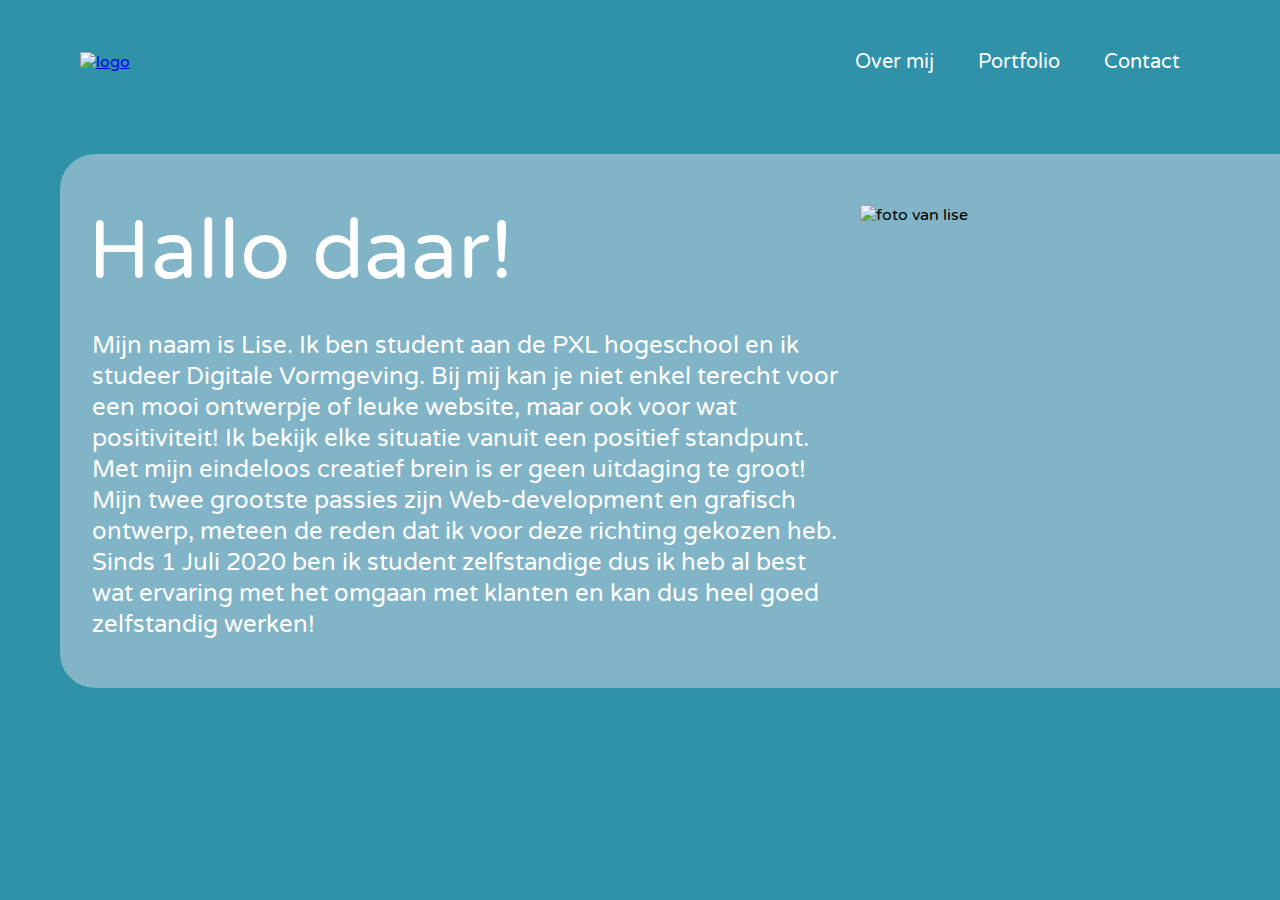
==== aboutme.html @ 1a23d6d5 "Update aboutme.html" ====
<!DOCTYPE html>
<html lang="nl">
<head>
    <meta name="viewport" content="width=device-width, initial-scale=1.0">
    <meta charset="UTF-8">
    <link rel="icon" href="assets/logolisetab.png">
    <link rel="stylesheet" href="style.css">
    <link rel="preconnect" href="https://fonts.googleapis.com">
    <link rel="preconnect" href="https://fonts.gstatic.com" crossorigin>
    <link href="https://fonts.googleapis.com/css2?family=Varela+Round&display=swap" rel="stylesheet">

    <!-- Primary Meta Tags -->
    <title>Lise Versmissen - Portfolio</title>
    <meta name="title" content="Lise Versmissen - Portfolio">
    <meta name="description" content="Graphic Designer, Illustrator & Front-end Developer">

    <!-- Open Graph / Facebook -->
    <meta property="og:type" content="website">
    <meta property="og:url" content="https://metatags.io/">
    <meta property="og:title" content="Lise Versmissen - Portfolio">
    <meta property="og:description" content="Graphic Designer, Illustrator & Front-end Developer">
    <meta property="og:image" content="/assets/metaimage.png">

    <!-- Twitter -->
    <meta property="twitter:card" content="summary_large_image">
    <meta property="twitter:url" content="https://metatags.io/">
    <meta property="twitter:title" content="Lise Versmissen - Portfolio">
    <meta property="twitter:description" content="Graphic Designer, Illustrator & Front-end Developer">
    <meta property="twitter:image" content="/assets/metaimage.png">
</head>
<body>
<header>
    <div class="container">
        <div class="navbar">
            <a href="index.html"><img src="assets/logolisebold.png" class="logomain" alt="logo"> </a>
            <nav>
                <ul id="menubar">
                    <li><a href="aboutme.html">Over mij</a></li>
                    <li><a href="portfolio.html">Portfolio</a></li>
                    <li><a href="contact.html">Contact</a></li>
                </ul>
            </nav>
        </div>
    </div>
</header>
<main class="aboutme">
    <div id="rechthoek">
        <h1 class="hallodaar">
            Hallo daar!
        </h1>
        <p class="inrtotekst">Mijn naam is Lise. Ik ben student aan de PXL hogeschool
            en ik studeer Digitale Vormgeving.
            Bij mij kan je niet enkel terecht voor een mooi ontwerpje
            of leuke website, maar ook voor wat positiviteit!
            Ik bekijk elke situatie vanuit een positief standpunt.
            Met mijn eindeloos creatief brein is er geen uitdaging te groot!
            Mijn twee grootste passies zijn Web-development en grafisch ontwerp, meteen de reden
            dat ik voor deze richting gekozen heb.
            Sinds 1 Juli 2020 ben ik student zelfstandige dus ik
            heb al best wat ervaring met het omgaan met klanten
            en kan dus heel goed zelfstandig werken!</p>
        <img class="fotolise" src="assets/fotolise.png" alt="foto van lise">
        </div>
</main>
<footer>

</footer>
</body>
</html>
---- style.css ----
/* algemene css */
* {
    margin: 0;
    padding: 0;
    font-family: 'Varela Round', sans-serif;
}

body {
    background-color: #2F92A8;
}

/* specifieke css */
main .container {
    width: 100%;
    min-height: 100vh;
    padding-left: 8%;
    padding-right: 8%;
    box-sizing: border-box;
    overflow: hidden;
}

.navbar {
    width: 100%;
    display: flex;
    align-items: center;
    font-family: 'Varela Round', sans-serif;
}

.logomain {
    width: 150px;
    cursor: pointer;
    margin-left: 80px;
    margin-top: 30px;
}


nav {
    flex: 1;
    text-align: right;
    margin-right: 80px;
    margin-top: 30px;
}

nav ul li {
    list-style: none;
    display: inline-block;
    padding: 20px;
}

nav ul li a {
    text-decoration: none;
    color: white;
    font-size: 20px;
}

nav ul li a:hover {
    color: #ebb548;
}

main {
    padding: 30px;
    margin: 30px;
}

.row {
    display: flex;
    justify-content: space-between;
    align-items: center;
    margin: 100px 0;
}

.col-1 {
    flex-basis: 40%;
    position: relative;
    margin-left: 100px;
}

.col-1 h2 {
    font-size: 50px;
    color: white;
}

.col-1 h1 {
    font-size: 50px;
    color: white;
}

#contactpage button {
    width: 140px;
    border: 0;
    padding: 12px 10px;
    margin-top: 9px;
    outline: none;
    color: white;
    background: #295b69;
    border-radius: 6px;
    transition: width 0.5s;
}

#contactpage button img {
    width: 30px;
    display: none;
}

#contactpage button:hover img {
    display: block;
}

#contactpage button:hover {
    width: 160px;
    display: flex;
    align-items: center;
    justify-content: space-between;
    /* background-color: #a8c6d2; */
    background-color: #ebb548;
    cursor: pointer;
}

.col-1:after {
    content: '';
    width: 10px;
    height: 75%;
    background: #a8c6d2;
    position: absolute;
    left: -40px;
    top: 8px;
    border-radius: 6px;
}

.col-2 {
    position: relative;
    flex-basis: 20%;
    display: flex;
    align-items: center;
}

.color-circle {
    position: absolute;
    right: 0;
    top: 0;
    background: #a8c6d2;
    border-radius: 50%;
    height: 393px;
    width: 393px;
    z-index: -1;
}

.illustratie {
    width: 393px;
    height: 394px;
    position: sticky;
}

.color-circle {
    position: sticky;
}

.illustratie {
    position: absolute;
}

.social-links i {
    height: 20px;
    margin: 30px;
    color: white;
    font-size: 25px;
    position: sticky;
}

.social-links i:hover {
    color: #ebb548;
}

.social-links {
    text-align: center;
}

#onderkant h5 {
    text-align: center;
    color: white;

}

#contactpage {
    text-decoration: none;
    cursor: pointer;
}

footer h5 {
    margin-bottom: 50px;
}

#rechthoek {
    width: 1250px;
    height: 534px;
    background: #81B4C6;
    border-radius: 35px;
    margin: 0 auto;
    position: relative;
    display: flex;
    flex-basis: 100%;
    padding-right: 20px;
}

p {

    width: 750px;
    height: 341px;
    text-align: left;
    font: normal normal normal 24px/31px Varela Round;
    letter-spacing: 0px;
    color: #FFFFFF;
    opacity: 1;
    position: absolute;
    z-index: 3;

}

.hallodaar {
    width: 432px;
    height: 100px;
    text-align: center;
    font: normal normal normal 83px/100px Varela Round;
    letter-spacing: 0px;
    color: #FFFFFF;
    opacity: 1;
    position: absolute;
    z-index: 3;
}

#rechthoek img {

    width: 428px;
    height: 434px;
    position: absolute;
    z-index: 3;
    margin-left: 50rem;
    margin-top: 3.2rem;
}

#rechthoek p {

    position: absolute;
    z-index: 3;
    margin-left: 2rem;
    margin-top: 11rem;
}

#rechthoek h1 {

    position: absolute;
    z-index: 3;
    margin-left: 1.5rem;
    margin-top: 3rem;
}

#rechthoek img {

    position: sticky;
}

.portfolio-buttons button {
    width: 210px;
    height: 50px;
    border: 0;
    padding: 12px 10px;
    display: flex;
    color: white;
    background: #81B4C6;
    outline: none;
    border-radius: 6px;
    margin-left: 30px;
    justify-content: center;
    margin-top: -60px;
    font-size: 20px;
}

.portfolio-buttons button:hover {
    background-color: #ebb548;
    cursor: pointer;
    transition: width 0.5s;
}

.portfolio-buttons {
    display: flex;
    justify-content: center;
    margin-bottom: -20px;
    text-decoration: none;
}

.portfolio-buttons a {
    text-decoration: none;
}

.wplbutton {
    align-items: center;
    display: flex;
    justify-content: center;
    text-decoration: none;
}

.wplbutton button {
    width: 210px;
    height: 50px;
    border: 0;
    padding: 12px 10px;
    display: flex;
    color: white;
    background: #81B4C6;
    outline: none;
    justify-content: center;
    border-radius: 6px;
    margin-left: 30px;
    margin-top: -60px;
    font-size: 20px;
    align-items: center;
}

.wplbutton button:hover {
    background-color: #ebb548;
    cursor: pointer;
    transition: width 0.5s;
}

#button-1 {
    background-color: #ebb548;
}

#button-4 {
    background-color: #ebb548;
}

.portfolio-wpl-buttons {
    display: flex;
    width: auto;
    justify-content: center;
    margin: 60px;
    align-items: center;
}

.portfolio-wpl-buttons button {
    width: 300px;
    height: 300px;
    border: 0;
    display: flex;
    color: white;
    background: #81B4C6;
    outline: none;
    border-radius: 20px;
    justify-content: center;
    font-size: 40px;
    margin: 60px 60px 60px 60px;
    align-items: center;
}

.portfolio-wpl-buttons button:hover {
    background-color: #ebb548;
    cursor: pointer;
    transition: width 0.5s;
}

.portfolio-wpl-buttons a {
    text-decoration: none;
}
.contact-form {
    margin: auto;
}

@media only screen and (max-width: 949px) {

    nav ul {
        width: 100%;
        position: relative;
        top: 90px;
        right: 0;
        z-index: 2;
    }

    nav ul li {
        display: block;
        margin-top: 2px;
        margin-bottom: 10px;
        padding: 10px;
    }

    nav ul li a {
        color: white;
    }

    nav {
        flex: 1;
        text-align: left;
        margin-top: 30px;
        margin-left: -150px;
    }

    .row {
        flex-direction: column-reverse;
        margin: 50px 0;
    }

    .col-2 {
        flex-basis: 100%;
        margin-bottom: 50px;
        align-items: center;
    }

    .illustratie {
        width: 340px;
        height: 341px;
        position: relative;
    }

    .color-circle {
        position: absolute;
        width: 340px;
        height: 341px;
    }

    .logomain {
        width: 150px;
        cursor: pointer;
        margin-left: 30px;
        margin-top: -100px;
    }

    .col-1 {
        flex-basis: 40%;
        position: relative;
        margin-left: 20px;
    }

    .col-1 h2 {
        font-size: 50px;
        color: white;
    }

    footer {
        margin-bottom: 30px;
    }

    #rechthoek {
        width: 100%;
        height: 1180px;
        background: #81B4C6 0% 0% no-repeat padding-box;
        border-radius: 35px;
        position: relative;
        display: flex;
        justify-content: center;
        flex-basis: 40%;
        margin-top: 40px;
        margin-left: 5px;
        margin-right: auto;
    }

    #rechthoek p {

        position: relative;
        z-index: 3;
        margin-left: 1rem;
        margin-top: 38rem;
        flex-basis: 80%;
        display: flex;
        text-align: center;
    }

    #rechthoek h1 {

        position: absolute;
        z-index: 3;
        text-align: center;
        margin-left: 1rem;
        margin-top: 31.5rem;
    }

    #rechthoek img {
        width: 428px;
        height: 434px;
        position: absolute;
        z-index: 3;
        margin-left: 1rem;
        margin-top: 2.6rem;
    }

    .illustraties h1 {
        font-size: 50px;
        color: white;
        margin-left: 30px;
        margin-top: 40px;
    }

    main {
        margin-top: 3.2rem;
        margin-right: 0;
        padding-top: 5px;
        margin-left: 0;
        padding-left: 0;
    }

    .scroll {
        width: 1900px;
        height: 400px;
        overflow-x: auto;
        white-space: nowrap;
        padding: 30px;
        overflow-y: hidden;
        display: flex;
    }

    .portfolio-buttons button {

        margin-top: 10px;
        margin-left: 10px;
        margin-right: 10px;
    }

    .portfolio-buttons button:hover {
        background-color: #ebb548;
        cursor: pointer;
        transition: width 0.5s;
    }

    .portfolio-buttons {
        display: flex;
        justify-content: center;
        flex-direction: column;
        margin-bottom: -20px;
    }

    .portfolio-wpl-buttons {
        display: flex;
        justify-content: space-between;
        flex-direction: column;
        margin-top: 50px;
        margin-left: auto;
        margin-right: auto;
        width: auto;
        align-items: center;

    }

    .portfolio-wpl-buttons button {
        border: 0;
        display: flex;
        color: white;
        background: #81B4C6;
        outline: none;
        border-radius: 20px;
        justify-content: center;
        font-size: 40px;
        margin-left: 45px;
        margin-bottom: 20px;
        align-items: center;
    }
    .scroll {
        width: auto;
        height: 306px;
        overflow-x: auto;
        white-space: nowrap;
        padding: 20px;
        overflow-y: hidden;
        display: flex;

    }
    .contact-form {
        margin-top: 50px;
        margin-left: 60px;
        margin-right: auto;
    }
}

.scroll {
    width: auto;
    height: 306px;
    overflow-x: auto;
    white-space: nowrap;
    padding: 20px;
    overflow-y: hidden;
    display: flex;

}

.scroll::-webkit-scrollbar {
    height: 10px;
    background-color: #a8c6d2;
    border-radius: 6px;
}

.scroll::-webkit-scrollbar-thumb {
    border-radius: 10px;
    -webkit-box-shadow: inset 0 0 6px rgba(0, 0, 0, .3);
    background-color: #295b69;
}


.illustraties h1 {
    font-size: 50px;
    color: white;
    margin-left: 30px;
}

.ontwerpen h1 {
    font-size: 50px;
    color: white;
    margin-left: 30px;
    margin-top: 10px;
}

.portfolio-items {
    display: flex;
    flex-direction: column;
    justify-content: center;
    margin: 30px 0;
}

.contact-form form {
    display: flex;
    align-items: center;
    flex-direction: column;
    margin: auto;
    width: 500px;

}
input {
    width: 500px;
    height: 50px;
    border: 0;
    border-radius: 20px;
    margin: 10px;
    padding: 10px;
    font-size: 20px;
    outline: none;
}
textarea {
    width: 500px;
    height: 200px;
    border: 0;
    border-radius: 20px;
    margin: 10px;
    padding: 10px;
    font-size: 20px;
    outline: none;
}
.contact-form {
    background-color: #a8c6d2;
    height: 800px;
    width: 700px;
    display: flex;
    justify-content: center;
    border-radius: 35px;
}
label {
    font-size: 20px;
    color: white;
    margin: 10px;
}

@media only screen and (max-width: 414px) {
    #rechthoek {
        width: 100%;
        height: 1180px;
        background: #81B4C6 0% 0% no-repeat padding-box;
        border-radius: 35px;
        position: relative;
        display: flex;
        justify-content: center;
        flex-basis: 40%;
        margin-top: 40px;
        margin-left: 5px;
        margin-right: 0;
    }

    #rechthoek p {

        position: relative;
        z-index: 3;
        margin-left: 1rem;
        margin-top: 33rem;
        flex-basis: 80%;
        display: flex;
        text-align: center;
        font-size: 16px;
    }

    #rechthoek h1 {

        position: absolute;
        z-index: 3;
        margin: 25.5rem auto 0 auto;
        font-size: 70px;
        text-align: center;
        margin-left: 9px;
    }

    #rechthoek img {
        width: 350px;
        height: 350px;
        position: absolute;
        z-index: 3;
        margin-left: 1rem;
        margin-top: 2.6rem;
    }
    .hallodaar {
       font-size: 13px;
        text-align: center;
        font: normal normal normal 83px/100px Varela Round;
        letter-spacing: 0px;
        color: #FFFFFF;
        opacity: 1;
        position: absolute;
        z-index: 3;
    }
    .aboutme {
    margin:3rem auto ;}

    .scroll {
        width: auto;
        height: 306px;
        overflow-x: auto;
        white-space: nowrap;
        padding: 20px;
        overflow-y: hidden;
        display: flex;

    }
    .contact-form form {
        display: flex;
        align-items: center;
        flex-direction: column;
        margin: auto;
        width: 300px;

    }
    input {
        width: 300px;
        height: 50px;
        border: 0;
        border-radius: 20px;
        margin: 10px;
        padding: 10px;
        font-size: 20px;
        outline: none;
    }
    textarea {
        width: 300px;
        height: 200px;
        border: 0;
        border-radius: 20px;
        margin: 10px;
        padding: 10px;
        font-size: 20px;
        outline: none;
    }
    .contact-form {
        background-color: #a8c6d2;
        height: 750px;
        width: 400px;
        display: flex;
        justify-content: center;
        border-radius: 35px;
        margin-left: 5px;
        margin-top: 60px;
    }
    label {
        font-size: 15px;
        color: white;
        margin: 5px;
    }
    .portfolio-wpl-buttons a {
        display: flex;
        flex-direction: column;
        justify-content: center;
        margin-top: 50px;
        margin-left: 5px;
        margin-right: auto;
        width: auto;

    }
}
.submit:hover {
    background-color: #ebb548;
    color: white;
}
.submit {
    background-color: white;
    color: #2F92A8;
}
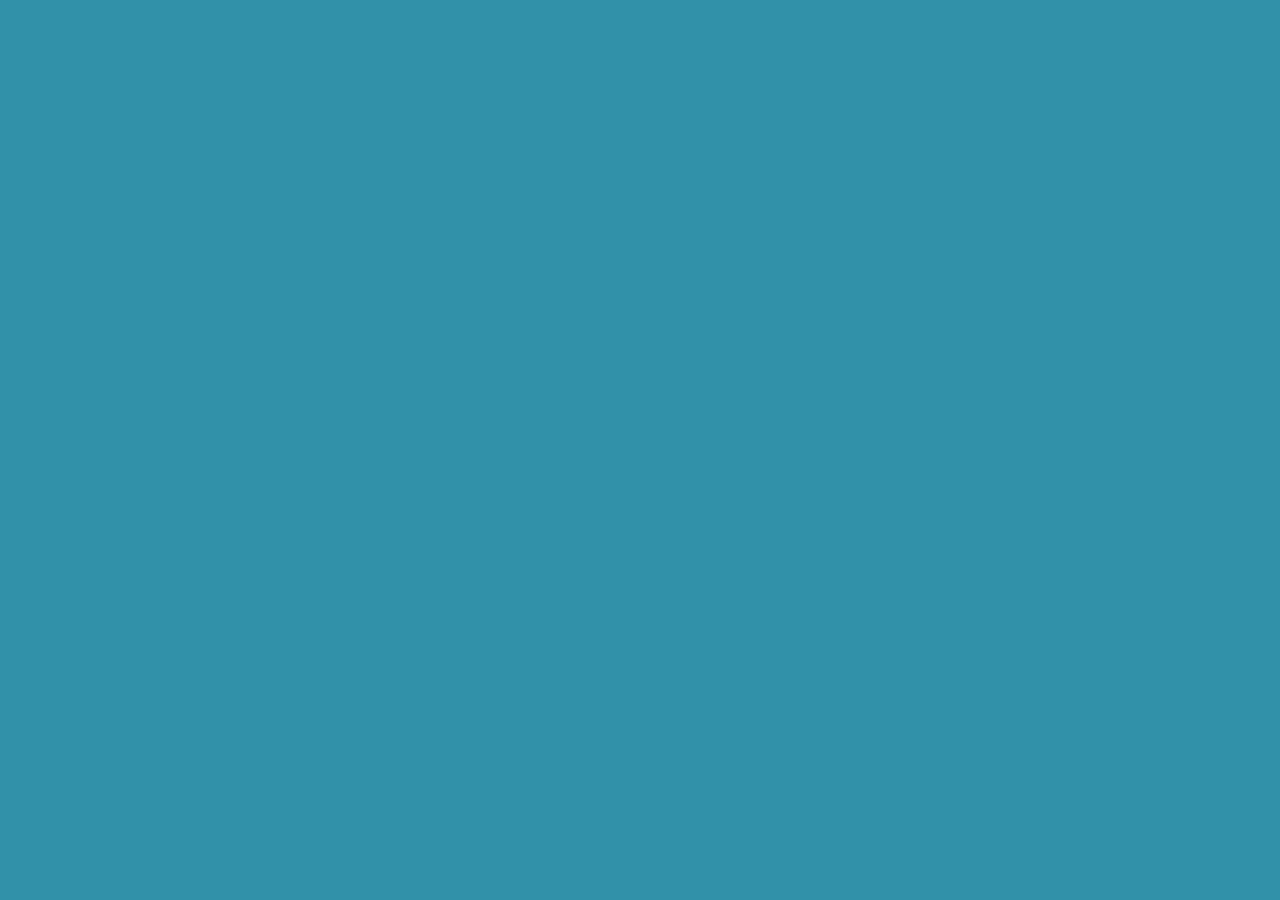
==== commit cc69ac62: "28/01" ====
--- a/aboutme.html
+++ b/aboutme.html
@@ -8,6 +8,7 @@
     <link rel="preconnect" href="https://fonts.googleapis.com">
     <link rel="preconnect" href="https://fonts.gstatic.com" crossorigin>
     <link href="https://fonts.googleapis.com/css2?family=Varela+Round&display=swap" rel="stylesheet">
+    <script defer src="/_vercel/insights/script.js"/>
 
     <!-- Primary Meta Tags -->
     <title>Lise Versmissen - Portfolio</title>
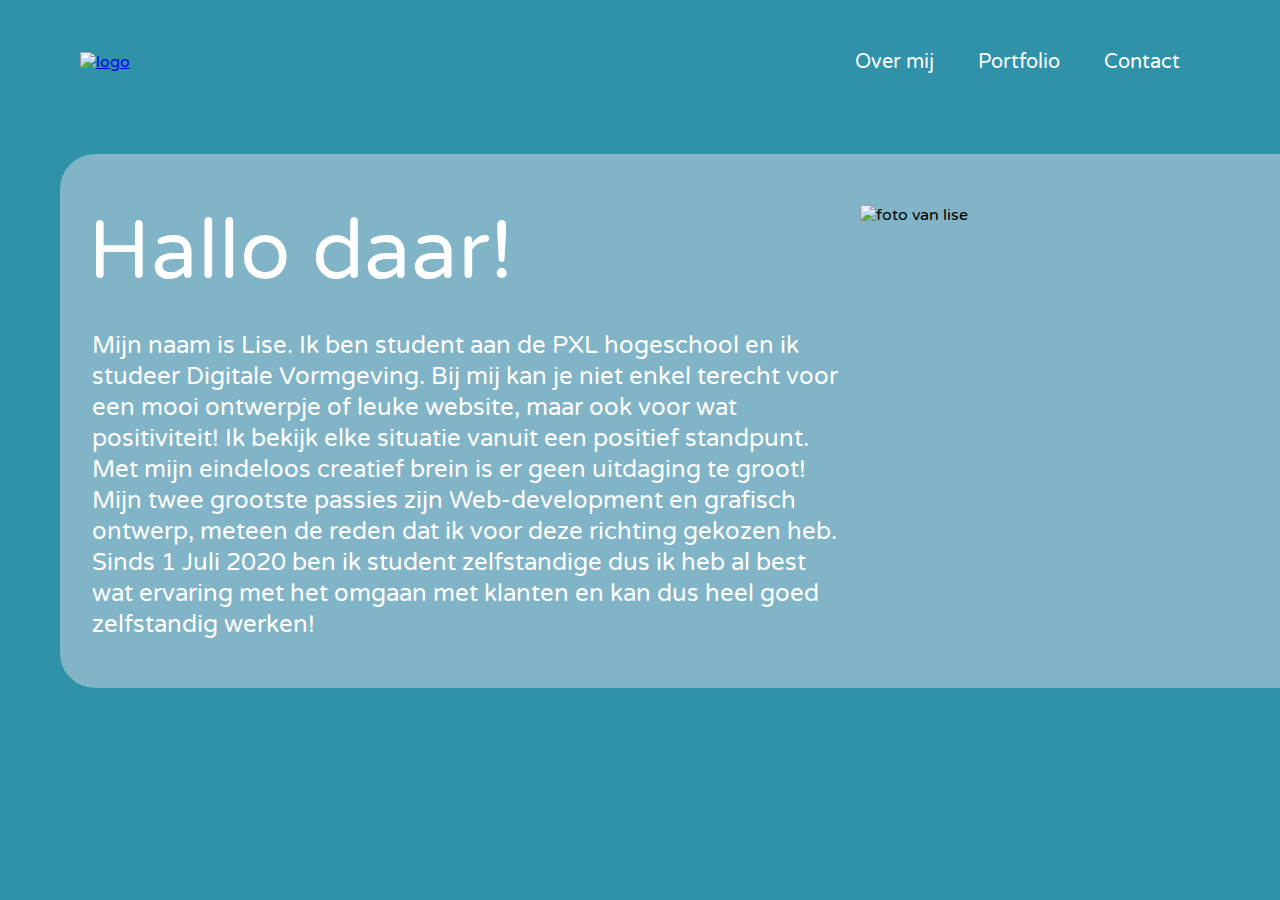
==== commit 1b83f33c: "Analytics" ====
--- a/aboutme.html
+++ b/aboutme.html
@@ -8,8 +8,6 @@
     <link rel="preconnect" href="https://fonts.googleapis.com">
     <link rel="preconnect" href="https://fonts.gstatic.com" crossorigin>
     <link href="https://fonts.googleapis.com/css2?family=Varela+Round&display=swap" rel="stylesheet">
-    <script defer src="/_vercel/insights/script.js"/>
-
     <!-- Primary Meta Tags -->
     <title>Lise Versmissen - Portfolio</title>
     <meta name="title" content="Lise Versmissen - Portfolio">
@@ -66,5 +64,7 @@
 <footer>
 
 </footer>
+
+<script defer src="/_vercel/insights/script.js"></script>
 </body>
 </html>
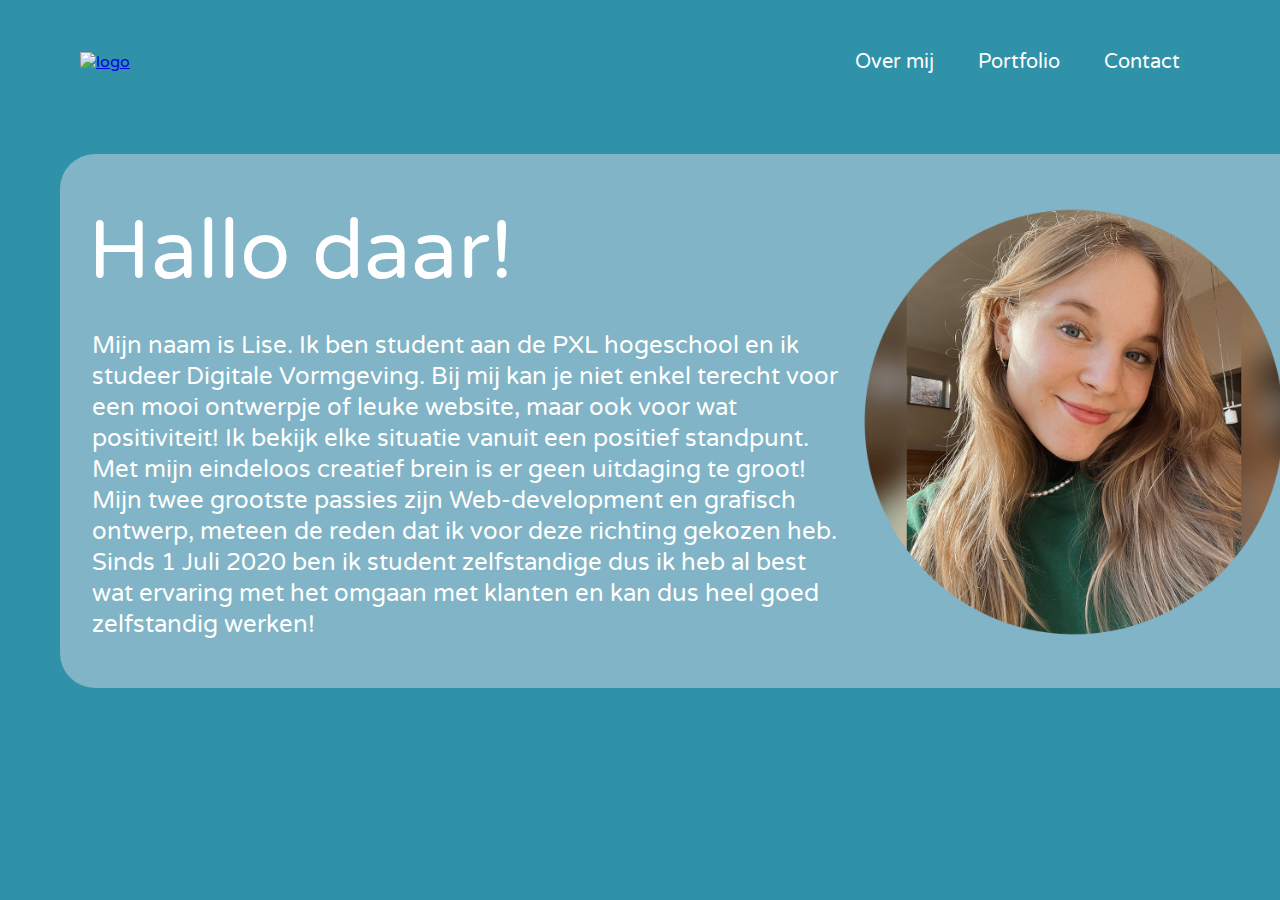
==== commit 44d53ec0: "09/02" ====
--- a/aboutme.html
+++ b/aboutme.html
@@ -58,7 +58,7 @@
             Sinds 1 Juli 2020 ben ik student zelfstandige dus ik
             heb al best wat ervaring met het omgaan met klanten
             en kan dus heel goed zelfstandig werken!</p>
-        <img class="fotolise" src="assets/fotolise.png" alt="foto van lise">
+        <img class="fotolise" src="assets/fotolise1.png" alt="foto van lise">
         </div>
 </main>
 <footer>
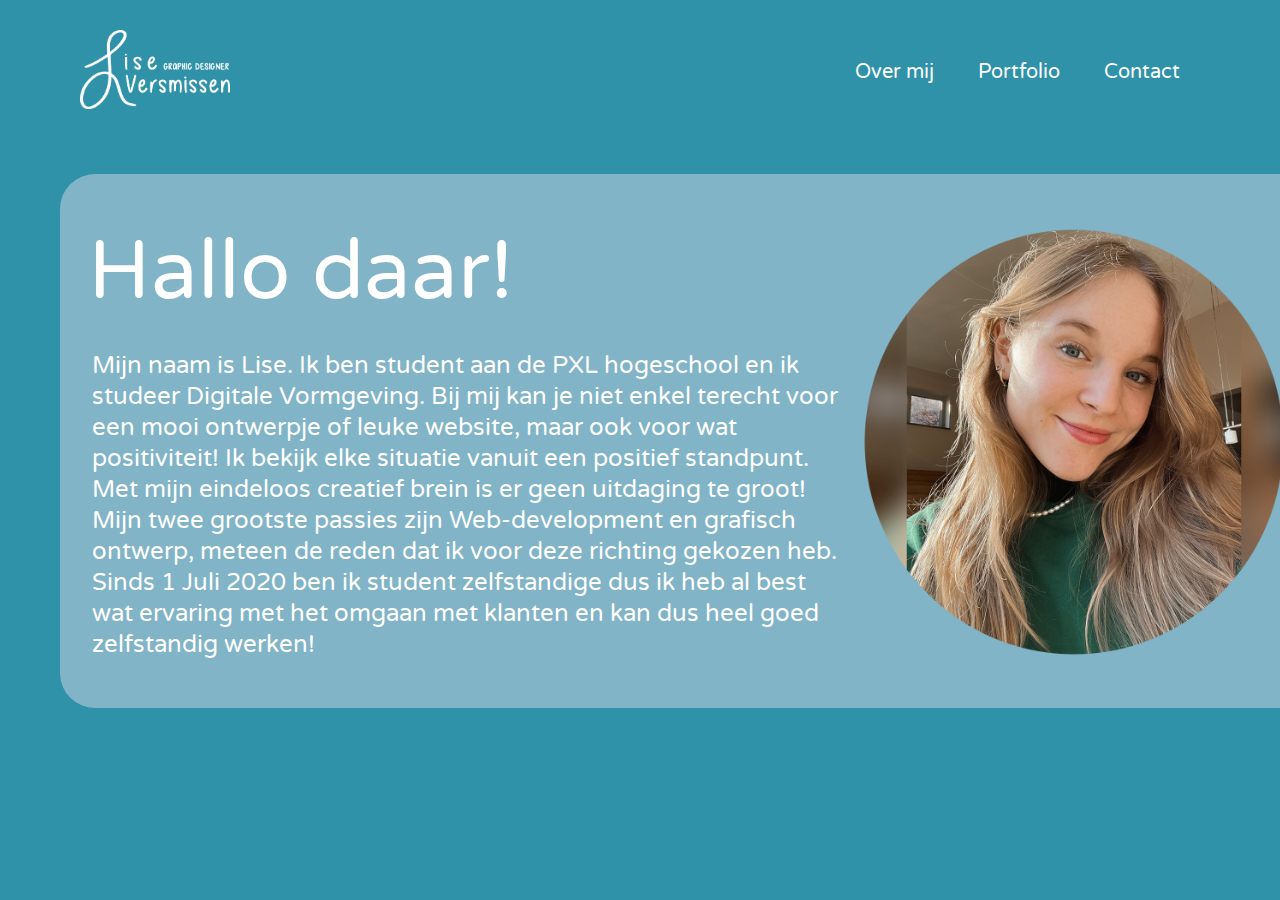
==== commit 5cf23662: "09/02" ====
--- a/aboutme.html
+++ b/aboutme.html
@@ -31,7 +31,7 @@
 <header>
     <div class="container">
         <div class="navbar">
-            <a href="index.html"><img src="assets/logolisebold.png" class="logomain" alt="logo"> </a>
+            <a href="index.html"><img src="assets/logolisejuist.png" class="logomain" alt="logo"> </a>
             <nav>
                 <ul id="menubar">
                     <li><a href="aboutme.html">Over mij</a></li>
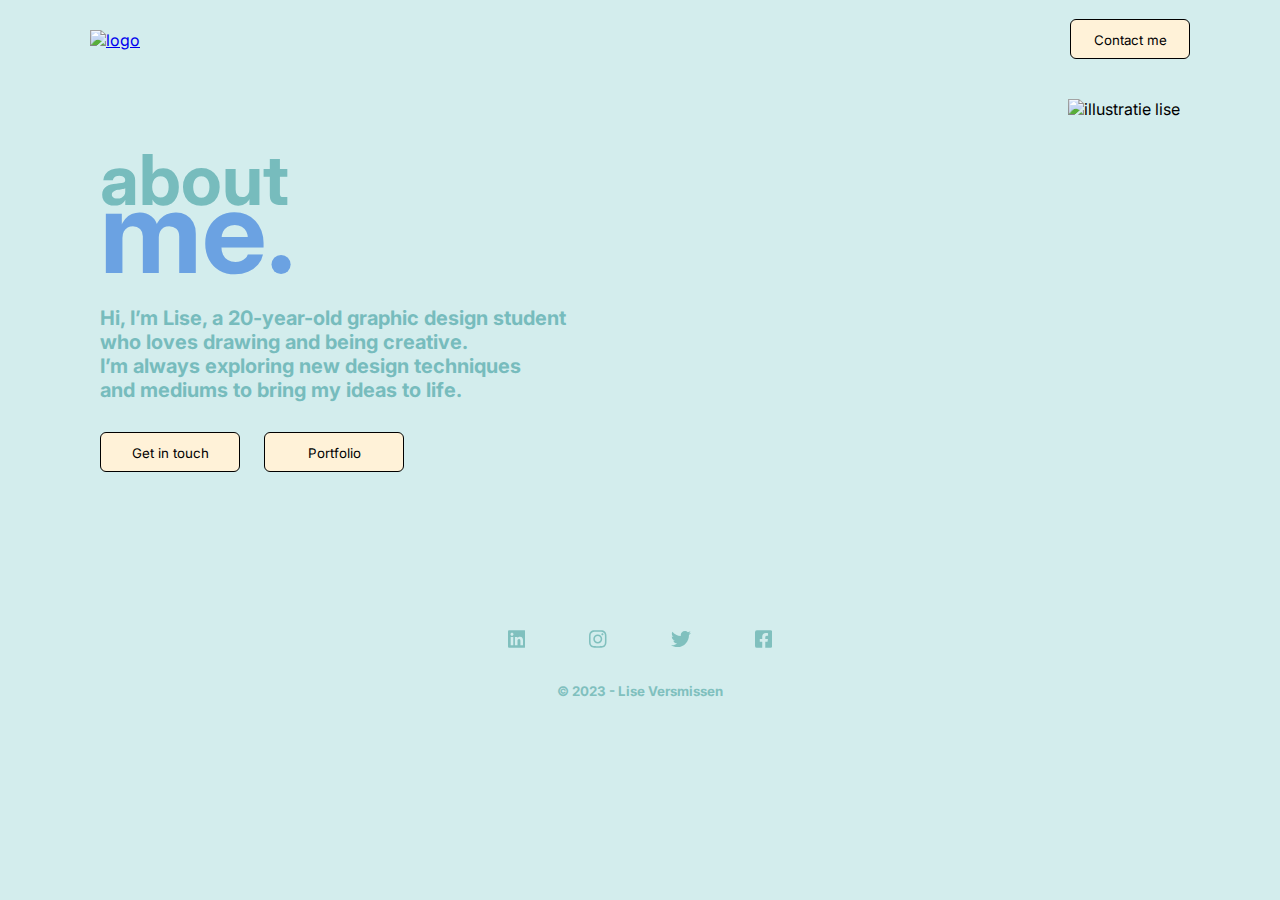
==== commit 63fca476: "13:48" ====
--- a/aboutme.html
+++ b/aboutme.html
@@ -8,6 +8,9 @@
     <link rel="preconnect" href="https://fonts.googleapis.com">
     <link rel="preconnect" href="https://fonts.gstatic.com" crossorigin>
     <link href="https://fonts.googleapis.com/css2?family=Varela+Round&display=swap" rel="stylesheet">
+    <link rel="preconnect" href="https://fonts.googleapis.com">
+    <link rel="preconnect" href="https://fonts.gstatic.com" crossorigin>
+    <link href="https://fonts.googleapis.com/css2?family=Inter&display=swap" rel="stylesheet">
     <!-- Primary Meta Tags -->
     <title>Lise Versmissen - Portfolio</title>
     <meta name="title" content="Lise Versmissen - Portfolio">
@@ -26,45 +29,75 @@
     <meta property="twitter:title" content="Lise Versmissen - Portfolio">
     <meta property="twitter:description" content="Graphic Designer, Illustrator & Front-end Developer">
     <meta property="twitter:image" content="/assets/metaimage.png">
+    <link rel="preconnect" href="https://fonts.googleapis.com">
+    <link rel="preconnect" href="https://fonts.gstatic.com" crossorigin>
+    <link href="https://fonts.googleapis.com/css2?family=Inter:wght@700&display=swap" rel="stylesheet">
 </head>
 <body>
 <header>
     <div class="container">
         <div class="navbar">
-            <a href="index.html"><img src="assets/logolisejuist.png" class="logomain" alt="logo"> </a>
+            <a href="index.html"><img src="assets/logoliseblue@2x.png" class="logomain" alt="logo"> </a>
             <nav>
-                <ul id="menubar">
-                    <li><a href="aboutme.html">Over mij</a></li>
-                    <li><a href="portfolio.html">Portfolio</a></li>
-                    <li><a href="contact.html">Contact</a></li>
-                </ul>
+                <a href="contact.html"><button id="navbarbutton">Contact me</button></a>
             </nav>
         </div>
     </div>
 </header>
-<main class="aboutme">
-    <div id="rechthoek">
-        <h1 class="hallodaar">
-            Hallo daar!
-        </h1>
-        <p class="inrtotekst">Mijn naam is Lise. Ik ben student aan de PXL hogeschool
-            en ik studeer Digitale Vormgeving.
-            Bij mij kan je niet enkel terecht voor een mooi ontwerpje
-            of leuke website, maar ook voor wat positiviteit!
-            Ik bekijk elke situatie vanuit een positief standpunt.
-            Met mijn eindeloos creatief brein is er geen uitdaging te groot!
-            Mijn twee grootste passies zijn Web-development en grafisch ontwerp, meteen de reden
-            dat ik voor deze richting gekozen heb.
-            Sinds 1 Juli 2020 ben ik student zelfstandige dus ik
-            heb al best wat ervaring met het omgaan met klanten
-            en kan dus heel goed zelfstandig werken!</p>
-        <img class="fotolise" src="assets/fotolise1.png" alt="foto van lise">
+<main class="mainabout">
+    <div class="aboutmerow">
+        <div class="col-1">
+            <h2 class="about">about</h2>
+            <h6 class="me">me.</h6>
+            <h3 class="uitleg">Hi, I’m Lise, a 20-year-old graphic design student <br>
+                who loves drawing and being creative. <br>
+                I’m always exploring new design techniques <br>
+                and mediums to bring my ideas to life.</h3>
+            <div id="buttonsabout">
+                <a href="contact.html" id="aboutmelink">
+                    <button class="aboutbutton" type="button">Get in touch</button>
+                </a>
+                <a href="portfolio.html" id="portfoliolink">
+                    <button class="portfoliobutton" type="button">Portfolio</button>
+                </a>
+            </div>
         </div>
+        <div class="col-2">
+            <img src="assets/2.png" alt="illustratie lise" class="illustratie2">
+        </div>
+    </div>
 </main>
 <footer>
-
+    <div class="social-links">
+        <a href="https://www.linkedin.com/in/lise-versmissen-698373214/" target="_blank">
+            <svg xmlns="http://www.w3.org/2000/svg" viewBox="0 0 448 512">
+                <!--! Font Awesome Pro 6.2.1 by @fontawesome - https://fontawesome.com License - https://fontawesome.com/license (Commercial License) Copyright 2022 Fonticons, Inc. -->
+                <path d="M416 32H31.9C14.3 32 0 46.5 0 64.3v383.4C0 465.5 14.3 480 31.9 480H416c17.6 0 32-14.5 32-32.3V64.3c0-17.8-14.4-32.3-32-32.3zM135.4 416H69V202.2h66.5V416zm-33.2-243c-21.3 0-38.5-17.3-38.5-38.5S80.9 96 102.2 96c21.2 0 38.5 17.3 38.5 38.5 0 21.3-17.2 38.5-38.5 38.5zm282.1 243h-66.4V312c0-24.8-.5-56.7-34.5-56.7-34.6 0-39.9 27-39.9 54.9V416h-66.4V202.2h63.7v29.2h.9c8.9-16.8 30.6-34.5 62.9-34.5 67.2 0 79.7 44.3 79.7 101.9V416z"/>
+            </svg>
+        </a>
+        <a href="https://www.instagram.com/l.v_graphics/" target="_blank">
+            <svg xmlns="http://www.w3.org/2000/svg" viewBox="0 0 448 512">
+                <!--! Font Awesome Pro 6.2.1 by @fontawesome - https://fontawesome.com License - https://fontawesome.com/license (Commercial License) Copyright 2022 Fonticons, Inc. -->
+                <path d="M224.1 141c-63.6 0-114.9 51.3-114.9 114.9s51.3 114.9 114.9 114.9S339 319.5 339 255.9 287.7 141 224.1 141zm0 189.6c-41.1 0-74.7-33.5-74.7-74.7s33.5-74.7 74.7-74.7 74.7 33.5 74.7 74.7-33.6 74.7-74.7 74.7zm146.4-194.3c0 14.9-12 26.8-26.8 26.8-14.9 0-26.8-12-26.8-26.8s12-26.8 26.8-26.8 26.8 12 26.8 26.8zm76.1 27.2c-1.7-35.9-9.9-67.7-36.2-93.9-26.2-26.2-58-34.4-93.9-36.2-37-2.1-147.9-2.1-184.9 0-35.8 1.7-67.6 9.9-93.9 36.1s-34.4 58-36.2 93.9c-2.1 37-2.1 147.9 0 184.9 1.7 35.9 9.9 67.7 36.2 93.9s58 34.4 93.9 36.2c37 2.1 147.9 2.1 184.9 0 35.9-1.7 67.7-9.9 93.9-36.2 26.2-26.2 34.4-58 36.2-93.9 2.1-37 2.1-147.8 0-184.8zM398.8 388c-7.8 19.6-22.9 34.7-42.6 42.6-29.5 11.7-99.5 9-132.1 9s-102.7 2.6-132.1-9c-19.6-7.8-34.7-22.9-42.6-42.6-11.7-29.5-9-99.5-9-132.1s-2.6-102.7 9-132.1c7.8-19.6 22.9-34.7 42.6-42.6 29.5-11.7 99.5-9 132.1-9s102.7-2.6 132.1 9c19.6 7.8 34.7 22.9 42.6 42.6 11.7 29.5 9 99.5 9 132.1s2.7 102.7-9 132.1z"/>
+            </svg>
+        </a>
+        <a href="https://twitter.com/liseeee_x" target="_blank">
+            <svg xmlns="http://www.w3.org/2000/svg" viewBox="0 0 512 512">
+                <!--! Font Awesome Pro 6.2.1 by @fontawesome - https://fontawesome.com License - https://fontawesome.com/license (Commercial License) Copyright 2022 Fonticons, Inc. -->
+                <path d="M459.37 151.716c.325 4.548.325 9.097.325 13.645 0 138.72-105.583 298.558-298.558 298.558-59.452 0-114.68-17.219-161.137-47.106 8.447.974 16.568 1.299 25.34 1.299 49.055 0 94.213-16.568 130.274-44.832-46.132-.975-84.792-31.188-98.112-72.772 6.498.974 12.995 1.624 19.818 1.624 9.421 0 18.843-1.3 27.614-3.573-48.081-9.747-84.143-51.98-84.143-102.985v-1.299c13.969 7.797 30.214 12.67 47.431 13.319-28.264-18.843-46.781-51.005-46.781-87.391 0-19.492 5.197-37.36 14.294-52.954 51.655 63.675 129.3 105.258 216.365 109.807-1.624-7.797-2.599-15.918-2.599-24.04 0-57.828 46.782-104.934 104.934-104.934 30.213 0 57.502 12.67 76.67 33.137 23.715-4.548 46.456-13.32 66.599-25.34-7.798 24.366-24.366 44.833-46.132 57.827 21.117-2.273 41.584-8.122 60.426-16.243-14.292 20.791-32.161 39.308-52.628 54.253z"/>
+            </svg>
+        </a>
+        <a href="https://www.facebook.com/GraphicsLV/" target="_blank">
+            <svg xmlns="http://www.w3.org/2000/svg" viewBox="0 0 448 512">
+                <!--! Font Awesome Pro 6.2.1 by @fontawesome - https://fontawesome.com License - https://fontawesome.com/license (Commercial License) Copyright 2022 Fonticons, Inc. -->
+                <path d="M400 32H48A48 48 0 0 0 0 80v352a48 48 0 0 0 48 48h137.25V327.69h-63V256h63v-54.64c0-62.15 37-96.48 93.67-96.48 27.14 0 55.52 4.84 55.52 4.84v61h-31.27c-30.81 0-40.42 19.12-40.42 38.73V256h68.78l-11 71.69h-57.78V480H400a48 48 0 0 0 48-48V80a48 48 0 0 0-48-48z"/>
+            </svg>
+        </a>
+    </div>
+    <div id="onderkant">
+        <h5>© 2023 - Lise Versmissen</h5>
+    </div>
 </footer>
-
 <script defer src="/_vercel/insights/script.js"></script>
 </body>
 </html>
--- a/style.css
+++ b/style.css
@@ -2,11 +2,13 @@
 * {
     margin: 0;
     padding: 0;
-    font-family: 'Varela Round', sans-serif;
+    font-family: 'Inter', sans-serif;
 }
 
 body {
-    background-color: #2F92A8;
+    background-color: #D3EDED;
+    max-width: 1800px;
+    margin: 0 auto;
 }
 
 /* specifieke css */
@@ -18,27 +20,50 @@
     box-sizing: border-box;
     overflow: hidden;
 }
+#aboutmelink {
+    text-decoration: none;
+    width: 140px;
+}
+.portfoliobutton {
+    margin-left: 20px;
+    width: 140px;
+    border: 1px solid black;
+    height: 40px;
+    padding: 12px 10px;
+    margin-top: 30px;
+    outline: none;
+    color: black;
+    text-decoration: none;
+    background: #FFF2D8;
+    border-radius: 6px;
+    transition: width 0.5s;
+    cursor: pointer;
+}
+.portfoliobutton:hover {
+    background-color: white;
+    transition: width 0.5s;
+}
 
 .navbar {
     width: 100%;
     display: flex;
     align-items: center;
-    font-family: 'Varela Round', sans-serif;
+    font-family: 'Inter', sans-serif;
 }
 
 .logomain {
-    width: 150px;
+    width: 130px;
     cursor: pointer;
-    margin-left: 80px;
-    margin-top: 30px;
+    margin-left: 90px;
+    margin-top: 20px;
 }
 
 
 nav {
     flex: 1;
     text-align: right;
-    margin-right: 80px;
-    margin-top: 30px;
+    margin-right: 90px;
+    margin-top: 10px;
 }
 
 nav ul li {
@@ -53,8 +78,38 @@
     font-size: 20px;
 }
 
-nav ul li a:hover {
-    color: #ebb548;
+
+
+.mainabout {
+    padding-top: 0;
+}
+
+.aboutbutton {
+    width: 140px;
+    border: 1px solid black;
+    height: 40px;
+    padding: 12px 10px;
+    margin-top: 30px;
+    outline: none;
+    color: black;
+    background: #FFF2D8;
+    border-radius: 6px;
+    transition: width 0.5s;
+    cursor: pointer;
+}
+
+.aboutbutton:hover {
+    width: 140px;
+    border: 1px solid black;
+    height: 40px;
+    padding: 12px 10px;
+    margin-top: 30px;
+    outline: none;
+    color: black;
+    background: white;
+    border-radius: 6px;
+    transition: width 0.5s;
+    cursor: pointer;
 }
 
 main {
@@ -67,108 +122,211 @@
     justify-content: space-between;
     align-items: center;
     margin: 100px 0;
+    height: 100%;
 }
 
 .col-1 {
     flex-basis: 40%;
     position: relative;
-    margin-left: 100px;
-}
-
-.col-1 h2 {
-    font-size: 50px;
-    color: white;
-}
-
-.col-1 h1 {
-    font-size: 50px;
-    color: white;
-}
-
-#contactpage button {
-    width: 140px;
-    border: 0;
+    margin-left: 70px;
+}
+
+#navbarbutton {
+    width: 120px;
+    border: 1px solid black;
+    height: 40px;
     padding: 12px 10px;
     margin-top: 9px;
     outline: none;
-    color: white;
-    background: #295b69;
+    color: black;
+    background: #FFF2D8;
     border-radius: 6px;
     transition: width 0.5s;
-}
-
-#contactpage button img {
-    width: 30px;
-    display: none;
-}
-
-#contactpage button:hover img {
-    display: block;
+    margin-left: 30px;
+    cursor: pointer;
+}
+
+#navbarbutton:hover {
+    border: 1px solid black;
+    height: 40px;
+    padding: 12px 10px;
+    margin-top: 9px;
+    outline: none;
+    color: black;
+    background: white;
+    border-radius: 6px;
+    transition: width 0.5s;
+    margin-left: 30px;
+    cursor: pointer;
+}
+
+.illustratie2 {
+    height: 450px;
+    margin: 0 auto;
+}
+
+.graphic {
+    font-size: 50px;
+    text-align: center;
+    color: #77BCBD;
+}
+
+.developer {
+    font-size: 50px;
+    text-align: center;
+    color: #6BA2E2;
+}
+
+.aboutmerow {
+    display: flex;
+    justify-content: space-between;
+    align-items: center;
+    margin: 0 auto;
+    height: 100%;
+}
+
+.about {
+    margin: 0 auto;
+    font-size: 70px;
+    text-align: left;
+    color: #77BCBD;
+    font-family: 'Inter', sans-serif;
+}
+
+.me {
+    font-size: 115px;
+    text-align: left;
+    margin-top: -60px;
+    color: #6BA2E2;
+}
+
+#contactpage button {
+    width: 140px;
+    border: 1px solid black;
+    height: 40px;
+    padding: 12px 10px;
+    margin-top: 9px;
+    outline: none;
+    color: black;
+    background: #FFF2D8;
+    border-radius: 6px;
+    transition: width 0.5s;
+    margin-right: 15px;
+    cursor: pointer;
 }
 
 #contactpage button:hover {
-    width: 160px;
-    display: flex;
+    width: 140px;
+    border: 1px solid black;
+    height: 40px;
+    padding: 12px 10px;
+    margin-top: 9px;
+    outline: none;
+    color: black;
+    background: white;
+    border-radius: 6px;
+    transition: width 0.5s;
+    margin-right: 15px;
+    cursor: pointer;
+}
+
+#portfolio button {
+    width: 140px;
+    border: 1px solid black;
+    height: 40px;
+    padding: 12px 10px;
+    margin-top: 9px;
+    outline: none;
+    color: black;
+    background: #FFF2D8;
+    border-radius: 6px;
+    transition: width 0.5s;
+    margin-left: 15px;
+    cursor: pointer;
+}
+
+#portfolio button:hover {
+    width: 140px;
+    border: 1px solid black;
+    height: 40px;
+    padding: 12px 10px;
+    margin-top: 9px;
+    outline: none;
+    color: black;
+    background: white;
+    border-radius: 6px;
+    transition: width 0.5s;
+    margin-left: 15px;
+    cursor: pointer;
+}
+
+#buttons {
+    display: flex;
+    justify-content: center;
     align-items: center;
+    margin-top: 20px;
+}
+
+#contactpage button:hover {
+
+}
+
+.uitleg {
+    font-size: 20px;
+    text-align: left;
+    color: #77BCBD;
+    font-family: 'Inter', sans-serif;
+    margin-top: 5px;
+}
+
+
+footer {
+    padding: 20px;
+}
+
+
+.col-2 {
+    margin-top: 40px;
+    position: relative;
+    margin-right: 70px;
+    display: flex;
+    justify-content: right;
+    align-items: center;
+}
+
+.contactmain {
+    display: flex;
     justify-content: space-between;
-    /* background-color: #a8c6d2; */
-    background-color: #ebb548;
-    cursor: pointer;
-}
-
-.col-1:after {
-    content: '';
-    width: 10px;
-    height: 75%;
-    background: #a8c6d2;
-    position: absolute;
-    left: -40px;
-    top: 8px;
-    border-radius: 6px;
-}
-
-.col-2 {
-    position: relative;
-    flex-basis: 20%;
-    display: flex;
-    align-items: center;
-}
-
-.color-circle {
-    position: absolute;
-    right: 0;
-    top: 0;
-    background: #a8c6d2;
-    border-radius: 50%;
-    height: 393px;
-    width: 393px;
-    z-index: -1;
 }
 
 .illustratie {
-    width: 393px;
-    height: 394px;
+    height: 450px;
     position: sticky;
-}
-
-.color-circle {
-    position: sticky;
+    margin: 0 auto;
 }
 
 .illustratie {
     position: absolute;
 }
 
-.social-links i {
+.social-links svg {
     height: 20px;
     margin: 30px;
     color: white;
     font-size: 25px;
     position: sticky;
-}
-
-.social-links i:hover {
-    color: #ebb548;
+    fill: #80C0BE;
+}
+
+.social-links a {
+    text-decoration: none;
+    color: #80C0BE;
+}
+
+.social-links svg:hover {
+    color: #6BA2E2;
+    fill: #6BA2E2;
+    transition-duration: 0.3s;
 }
 
 .social-links {
@@ -177,7 +335,7 @@
 
 #onderkant h5 {
     text-align: center;
-    color: white;
+    color: #80C0BE;
 
 }
 
@@ -186,13 +344,25 @@
     cursor: pointer;
 }
 
-footer h5 {
-    margin-bottom: 50px;
+.social-links-contact {
+    display: flex;
+    justify-content: center;
+}
+
+.social-links-contact svg:hover {
+    color: #ebb548;
+    fill: #ebb548;
+    transition-duration: 0.3s;
+}
+
+.social-links-contact a {
+    text-decoration: none;
+    margin: 30px;
 }
 
 #rechthoek {
     width: 1250px;
-    height: 534px;
+    height: 520px;
     background: #81B4C6;
     border-radius: 35px;
     margin: 0 auto;
@@ -207,8 +377,8 @@
     width: 750px;
     height: 341px;
     text-align: left;
-    font: normal normal normal 24px/31px Varela Round;
-    letter-spacing: 0px;
+    font: normal normal normal 24px/31px Inter;
+    letter-spacing: 0;
     color: #FFFFFF;
     opacity: 1;
     position: absolute;
@@ -220,8 +390,8 @@
     width: 432px;
     height: 100px;
     text-align: center;
-    font: normal normal normal 83px/100px Varela Round;
-    letter-spacing: 0px;
+    font: normal normal normal 83px/100px Inter;
+    letter-spacing: 0;
     color: #FFFFFF;
     opacity: 1;
     position: absolute;
@@ -243,7 +413,7 @@
     position: absolute;
     z-index: 3;
     margin-left: 2rem;
-    margin-top: 11rem;
+    margin-top: 9.5rem;
 }
 
 #rechthoek h1 {
@@ -251,76 +421,15 @@
     position: absolute;
     z-index: 3;
     margin-left: 1.5rem;
-    margin-top: 3rem;
+    margin-top: 2rem;
 }
 
 #rechthoek img {
 
     position: sticky;
-}
-
-.portfolio-buttons button {
-    width: 210px;
-    height: 50px;
-    border: 0;
-    padding: 12px 10px;
-    display: flex;
-    color: white;
-    background: #81B4C6;
-    outline: none;
-    border-radius: 6px;
-    margin-left: 30px;
-    justify-content: center;
-    margin-top: -60px;
-    font-size: 20px;
-}
-
-.portfolio-buttons button:hover {
-    background-color: #ebb548;
-    cursor: pointer;
-    transition: width 0.5s;
-}
-
-.portfolio-buttons {
-    display: flex;
-    justify-content: center;
-    margin-bottom: -20px;
-    text-decoration: none;
-}
-
-.portfolio-buttons a {
-    text-decoration: none;
-}
-
-.wplbutton {
-    align-items: center;
-    display: flex;
-    justify-content: center;
-    text-decoration: none;
-}
-
-.wplbutton button {
-    width: 210px;
-    height: 50px;
-    border: 0;
-    padding: 12px 10px;
-    display: flex;
-    color: white;
-    background: #81B4C6;
-    outline: none;
-    justify-content: center;
-    border-radius: 6px;
-    margin-left: 30px;
-    margin-top: -60px;
-    font-size: 20px;
-    align-items: center;
-}
-
-.wplbutton button:hover {
-    background-color: #ebb548;
-    cursor: pointer;
-    transition: width 0.5s;
-}
+    margin-top: 40px;
+}
+
 
 #button-1 {
     background-color: #ebb548;
@@ -330,41 +439,312 @@
     background-color: #ebb548;
 }
 
-.portfolio-wpl-buttons {
-    display: flex;
+.scroll {
     width: auto;
+    height: 306px;
+    overflow-x: auto;
+    white-space: nowrap;
+    padding: 20px;
+    overflow-y: hidden;
+    display: flex;
+
+}
+
+.scroll::-webkit-scrollbar {
+    height: 10px;
+    background-color: #a8c6d2;
+    border-radius: 6px;
+}
+
+.scroll::-webkit-scrollbar-thumb {
+    border-radius: 10px;
+    -webkit-box-shadow: inset 0 0 6px rgba(0, 0, 0, .3);
+    background-color: #295b69;
+}
+
+main {
+    margin: 0;
+}
+
+.illustraties h1 {
+    font-size: 50px;
+    color: white;
+    margin-left: 30px;
+    font-family: 'Varela Round', sans-serif;
+}
+
+.ontwerpen h1 {
+    font-size: 50px;
+    color: white;
+    margin-left: 30px;
+    margin-top: 10px;
+    font-family: 'Varela Round', sans-serif;
+}
+
+.portfolio-items {
+    display: flex;
+    flex-direction: column;
     justify-content: center;
-    margin: 60px;
-    align-items: center;
-}
-
-.portfolio-wpl-buttons button {
-    width: 300px;
-    height: 300px;
+}
+
+.contact-form form {
+    display: flex;
+    flex-direction: column;
+    width: 500px;
+
+}
+
+input {
+    width: 500px;
+    height: 20px;
     border: 0;
-    display: flex;
+    border-radius: 13px;
+    margin: 10px;
+    padding: 10px;
+    font-size: 20px;
+    outline: none;
+}
+
+form {
+    display: flex;
+    width: 500px;
+    border-radius: 13px;
+    flex-direction: column;
+}
+
+label {
+    display: block;
+    margin-bottom: 2px;
+    margin-top: 2px;
+    color: #80C0BE;
+    font-family: 'inter', sans-serif;
+    font-weight: bold;
+}
+
+.contactmain {
+    padding: 0;
+}
+
+.contactimg {
+    height: 500px;
+    margin-top: -40px;
+}
+
+input,
+textarea {
+    border: 1px solid black;
+    width: 70%;
+    padding: 10px;
+    justify-content: left;
+    flex-direction: column;
+}
+
+form button {
+    width: 120px;
+    border: 1px solid black;
+    height: 40px;
+    padding: 12px 10px;
+    margin-left: 10px;
+    margin-top: 9px;
+    outline: none;
+    color: black;
+    background: #FFF2D8;
+    border-radius: 6px;
+    transition: width 0.5s;
+    cursor: pointer;
+}
+
+
+form button:hover {
+    background-color: white;
+}
+
+#status-message {
+    text-align: left;
+    margin-top: 20px;
+    font-weight: bold;
+}
+
+textarea {
+    width: 350px;
+    height: 190px;
+    border-radius: 20px;
+    padding: 10px;
+    font-size: 20px;
+    outline: none;
+    margin-bottom: 30px;
+    margin-top: 3px;
+    margin-left: 5px;
+    border: 1px solid black;
+}
+
+.contactme {
+    display: flex;
+    justify-content: left;
+    margin-bottom: 0;
+}
+
+.contact-form {
+    height: 800px;
+    width: 700px;
+    display: flex;
+    justify-content: left;
+    margin-top: 50px;
+    margin-bottom: 0;
+}
+
+.row5 {
+    display: flex;
+    justify-content: space-between;
+    margin: 30px 0;
+    width: 100%;
+    margin-left: 20px;
+}
+
+
+label {
+    font-size: 20px;
+    color: #80C0BE;
+    padding: 7px;
+    margin-left: 3px;
+    font-family: 'inter', sans-serif;
+}
+
+.portfolio-images4 {
+    width: auto;
+    display: flex;
+    justify-content: center;
+
+}
+
+.portfolio-images4 img {
+    height: 280px;
+    flex-direction: row;
+    padding: 5px;
+    border-radius: 10px;
+
+}
+
+.portfolio-images5 img {
+    height: 280px;
+    flex-direction: row;
+    padding: 5px;
+    border-radius: 10px;
+
+}
+
+.portfolio-images1 {
+    width: auto;
+    display: flex;
+    justify-content: center;
+
+}
+
+.portfolio-images1 img {
+    height: 280px;
+    flex-direction: row;
+    padding: 5px;
+    border-radius: 10px;
+
+}
+
+.portfolio-images2 {
+    width: auto;
+    display: flex;
+    justify-content: center;
+
+}
+
+.portfolio-images5 {
+    width: auto;
+    display: flex;
+    justify-content: center;
+
+}
+
+.lvgraphics {
+    display: flex;
+    margin-bottom: 30px;
+    margin-top: 50px;
+    justify-content: center;
+    font-size: 30px;
+    color: #80C0BE;
+    font-family: 'inter', sans-serif;
+}
+
+.positivitees {
+    display: flex;
+    margin-bottom: 30px;
+    margin-top: 50px;
+    justify-content: center;
+    font-size: 30px;
+    color: #80C0BE;
+    font-family: 'inter', sans-serif;
+}
+
+.jrvisuals {
+    display: flex;
+    margin-bottom: 30px;
+    margin-top: 50px;
+    justify-content: center;
+    font-size: 30px;
+    color: #80C0BE;
+    font-family: 'inter', sans-serif;
+}
+
+.portfolio-images2 img {
+    height: 340px;
+    flex-direction: row;
+    padding: 8px;
+    border-radius: 13px;
+
+}
+
+.portfolionaam {
+    display: flex;
+    justify-content: center;
+    font-size: 50px;
+    color: #6BA2E2;
+    font-family: 'inter', sans-serif;
+}
+
+.stage {
+    display: flex;
+    margin-bottom: 30px;
+    justify-content: center;
+    font-size: 30px;
+    color: #80C0BE;
+    font-family: 'inter', sans-serif;
+}
+
+.portfolio-images3 {
+    width: auto;
+    display: flex;
+    justify-content: center;
+
+}
+
+.bedankt {
+    display: flex;
+    justify-content: center;
+    font-size: 15px;
     color: white;
-    background: #81B4C6;
-    outline: none;
-    border-radius: 20px;
-    justify-content: center;
-    font-size: 40px;
-    margin: 60px 60px 60px 60px;
-    align-items: center;
-}
-
-.portfolio-wpl-buttons button:hover {
-    background-color: #ebb548;
-    cursor: pointer;
-    transition: width 0.5s;
-}
-
-.portfolio-wpl-buttons a {
-    text-decoration: none;
-}
-.contact-form {
-    margin: auto;
-}
+    margin-left: 30px;
+    margin-top: 10px;
+    font-family: 'Varela Round', sans-serif;
+}
+
+.bedankt h1 {
+    text-align: center;
+}
+
+.portfolio-images3 img {
+    height: 280px;
+    flex-direction: row;
+    padding: 8px;
+    border-radius: 13px;
+}
+
 
 @media only screen and (max-width: 949px) {
 
@@ -388,10 +768,22 @@
     }
 
     nav {
-        flex: 1;
-        text-align: left;
-        margin-top: 30px;
-        margin-left: -150px;
+        margin: 0;
+    }
+
+    .about {
+        margin: 0 auto;
+        font-size: 90px;
+        text-align: center;
+        color: #77BCBD;
+        font-family: 'Inter', sans-serif;
+    }
+
+    .me {
+        font-size: 80px;
+        text-align: center;
+        margin-top: -65px;
+        color: #6BA2E2;
     }
 
     .row {
@@ -420,7 +812,7 @@
     .logomain {
         width: 150px;
         cursor: pointer;
-        margin-left: 30px;
+        margin-left: 40px;
         margin-top: -100px;
     }
 
@@ -430,57 +822,30 @@
         margin-left: 20px;
     }
 
+    .col-1 h2.about {
+        font-size: 80px;
+
+    }
+
+    .col-1 h6.me {
+        font-size: 130px;
+
+    }
+
     .col-1 h2 {
         font-size: 50px;
-        color: white;
+
+    }
+
+    .illustratie2 {
+        height: 400px;
+        position: relative;
     }
 
     footer {
         margin-bottom: 30px;
     }
 
-    #rechthoek {
-        width: 100%;
-        height: 1180px;
-        background: #81B4C6 0% 0% no-repeat padding-box;
-        border-radius: 35px;
-        position: relative;
-        display: flex;
-        justify-content: center;
-        flex-basis: 40%;
-        margin-top: 40px;
-        margin-left: 5px;
-        margin-right: auto;
-    }
-
-    #rechthoek p {
-
-        position: relative;
-        z-index: 3;
-        margin-left: 1rem;
-        margin-top: 38rem;
-        flex-basis: 80%;
-        display: flex;
-        text-align: center;
-    }
-
-    #rechthoek h1 {
-
-        position: absolute;
-        z-index: 3;
-        text-align: center;
-        margin-left: 1rem;
-        margin-top: 31.5rem;
-    }
-
-    #rechthoek img {
-        width: 428px;
-        height: 434px;
-        position: absolute;
-        z-index: 3;
-        margin-left: 1rem;
-        margin-top: 2.6rem;
-    }
 
     .illustraties h1 {
         font-size: 50px;
@@ -552,6 +917,7 @@
         margin-bottom: 20px;
         align-items: center;
     }
+
     .scroll {
         width: auto;
         height: 306px;
@@ -562,112 +928,323 @@
         display: flex;
 
     }
-    .contact-form {
+
+    .social-links-contact {
+        margin-top: 30px;
+    }
+
+    .portfolio-images1 {
+        padding-top: 0px;
+        width: auto;
+        display: flex;
+        flex-wrap: wrap;
+
+    }
+
+    .portfolio-images1 img {
+        height: 270px;
+        width: auto;
+        padding: 8px;
+        margin: auto;
+        justify-content: center;
+
+
+    }
+
+    .portfolio-main {
+        margin: 0;
+        padding: 0;
+        padding-top: 30px;
+    }
+
+    .portfolio-images2 {
+        width: auto;
+        display: flex;
+        flex-wrap: wrap;
+
+    }
+
+    .portfolio-images2 img {
+        height: 270px;
+        width: auto;
+        padding: 8px;
+        margin: 0 auto;
+
+    }
+
+    .portfolio-images3 {
+        width: auto;
+        display: flex;
+        flex-wrap: wrap;
+        margin: 0;
+
+    }
+
+    .portfolio-images3 img {
+        height: 270px;
+        padding: 8px;
+        margin: 0 auto;
+
+    }
+
+    .portfolio-images4 {
+        width: auto;
+        display: flex;
+        flex-wrap: wrap;
+
+    }
+
+    .portfolio-images4 img {
+        height: 270px;
+        width: auto;
+        padding: 8px;
+        margin: auto;
+        justify-content: center;
+
+
+    }
+
+    .portfolio-images5 {
+        width: auto;
+        display: flex;
+        flex-wrap: wrap;
+
+    }
+
+    .portfolio-images5 img {
+        height: 270px;
+        width: auto;
+        padding: 8px;
+        margin: auto;
+        justify-content: center;
+
+
+    }
+
+    .contactimg {
+        width: 100%;
+        height: 100%;
+        margin: 0 auto;
+        padding: 0;
+    }
+
+    .row5 {
+        display: flex;
+        flex-direction: column-reverse;
+        justify-content: center;
+        align-items: center;
+        margin-top: 6px;
+        margin: 0 auto;
+        width: 50%;
+    }
+
+    form#contact-form {
+        padding-top: 20px;
+        width: 100%;
+    }
+
+    .contactmain {
+        display: flex;
+        flex-direction: column;
+        justify-content: center;
+        align-items: center;
+    }
+
+    .contactmain form {
+        width: 100%;
+        border-radius: 35px;
+        position: relative;
+        display: flex;
+        padding: 0;
+        margin-top: 0px;
+    }
+
+    .contactmain .col-1 {
+        width: 100%;
+        display: flex;
+        flex-direction: column;
+        justify-content: center;
+        align-items: center;
+        margin-top: 0px;
+        padding: 0;
+    }
+
+
+    input {
+        width: 90%;
+        height: 25px;
+        border: 1px solid black;
+        border-radius: 20px;
+        margin: 10px;
+        padding: 10px;
+        font-size: 20px;
+        outline: none;
+    }
+
+    form {
+        display: flex;
+        padding: 20px;
+        width: 90%;
+        margin: 0 auto;
+        border-radius: 20px;
+        flex-direction: column;
+        margin-top: -30px;
+        justify-content: center;
+        align-items: center;
+    }
+
+    label {
+        padding: 10px;
+        display: block;
+        margin-bottom: 10px;
+        margin: 0 auto;
+        display: flex;
+        align-items: center;
+        justify-content: center;
+    }
+
+    input {
+        width: 70%;
+        padding: 10px;
+        margin: 0 auto;
+        justify-content: center;
+        flex-direction: column;
+        align-items: center;
+    }
+
+    textarea#message {
+        height: 200px;
+        margin-bottom: 20px;
+        width: 70%;
+        border: 1px solid black;
+    }
+
+    form button {
+        background-color: #FFF2D8;
+        color: black;
+        padding: 10px 20px;
+        border: 1px solid black;
+        border-radius: 5px;
+        cursor: pointer;
+        margin-top: 10px;
+        width: 300px;
+        height: 50px;
+        font-size: 20px;
+        margin: 0 auto;
+        margin-bottom: 30px;
+    }
+
+    form button:hover {
+        background-color: #FFF;
+        transition: width 0.5s;
+    }
+
+    #status-message {
+        text-align: center;
+        margin-top: 20px;
+        font-weight: bold;
+    }
+    .contactmain button {
+        width: 300px;
+        margin-top: 20px;
+    }
+
+    textarea {
+        width: 400px;
+        height: 200px;
+        border: 0;
+        border-radius: 20px;
+        margin: 0 auto;
+        padding: 10px;
+        font-size: 20px;
+        outline: none;
+    }
+
+    .bedankt {
         margin-top: 50px;
-        margin-left: 60px;
-        margin-right: auto;
-    }
-}
-
-.scroll {
-    width: auto;
-    height: 306px;
-    overflow-x: auto;
-    white-space: nowrap;
-    padding: 20px;
-    overflow-y: hidden;
-    display: flex;
-
-}
-
-.scroll::-webkit-scrollbar {
-    height: 10px;
-    background-color: #a8c6d2;
-    border-radius: 6px;
-}
-
-.scroll::-webkit-scrollbar-thumb {
-    border-radius: 10px;
-    -webkit-box-shadow: inset 0 0 6px rgba(0, 0, 0, .3);
-    background-color: #295b69;
-}
-
-
-.illustraties h1 {
-    font-size: 50px;
-    color: white;
-    margin-left: 30px;
-}
-
-.ontwerpen h1 {
-    font-size: 50px;
-    color: white;
-    margin-left: 30px;
-    margin-top: 10px;
-}
-
-.portfolio-items {
-    display: flex;
-    flex-direction: column;
-    justify-content: center;
-    margin: 30px 0;
-}
-
-.contact-form form {
-    display: flex;
-    align-items: center;
-    flex-direction: column;
-    margin: auto;
-    width: 500px;
-
-}
-input {
-    width: 500px;
-    height: 50px;
-    border: 0;
-    border-radius: 20px;
-    margin: 10px;
-    padding: 10px;
-    font-size: 20px;
-    outline: none;
-}
-textarea {
-    width: 500px;
-    height: 200px;
-    border: 0;
-    border-radius: 20px;
-    margin: 10px;
-    padding: 10px;
-    font-size: 20px;
-    outline: none;
-}
-.contact-form {
-    background-color: #a8c6d2;
-    height: 800px;
-    width: 700px;
-    display: flex;
-    justify-content: center;
-    border-radius: 35px;
-}
-label {
-    font-size: 20px;
-    color: white;
-    margin: 10px;
+    }
+
+    .bedankt h1 {
+        text-align: center;
+    }
+
+    .row {
+        display: flex;
+        margin-top: 40px;
+        justify-content: center;
+    }
+
+    .aboutmerow {
+        display: flex;
+        margin-top: 40px;
+        justify-content: center;
+        flex-direction: column-reverse;
+    }
+
+    main {
+        margin: 0;
+        padding: 0;
+    }
+
+    .navbar {
+        width: 100%;
+        height: 100%;
+        display: flex;
+        justify-content: right;
+        align-items: center;
+    }
+
+    .logomain {
+        position: relative;
+        padding: 30px;
+        margin: 0 auto;
+
+    }
+
+    .col-1 {
+        padding: 15px;
+        margin: 0
+    }
+
+    .col-2 {
+        padding: 15px;
+        margin: 0;
+        display: flex;
+        align-items: center;
+    }
+h3.uitleg {
+    text-align: center;
+}
+    #navbarbutton {
+        margin-right: 30px;
+        padding: 10px;
+    }
+    div #buttonsabout {
+        display: flex;
+        justify-content: center;
+    }
 }
 
 @media only screen and (max-width: 414px) {
     #rechthoek {
         width: 100%;
         height: 1180px;
-        background: #81B4C6 0% 0% no-repeat padding-box;
+        background: #81B4C6 0 0 no-repeat padding-box;
         border-radius: 35px;
         position: relative;
         display: flex;
-        justify-content: center;
         flex-basis: 40%;
         margin-top: 40px;
-        margin-left: 5px;
-        margin-right: 0;
+    }
+
+    .illustratie2 {
+        width: 320px;
+        height: 100%;
+    }
+
+    .aboutmerow {
+        margin-bottom: 50px;
+        margin-top: 30px;
     }
 
     #rechthoek p {
@@ -686,10 +1263,10 @@
 
         position: absolute;
         z-index: 3;
-        margin: 25.5rem auto 0 auto;
+        margin: 25.5rem 0 auto;
         font-size: 70px;
         text-align: center;
-        margin-left: 9px;
+        margin-left: 13px;
     }
 
     #rechthoek img {
@@ -700,18 +1277,26 @@
         margin-left: 1rem;
         margin-top: 2.6rem;
     }
+    h3.uitleg {
+       font-size: 14.4px;
+        text-align: center;
+    }
+
     .hallodaar {
-       font-size: 13px;
+        height: 13px;
         text-align: center;
-        font: normal normal normal 83px/100px Varela Round;
-        letter-spacing: 0px;
+        font: normal normal normal 83px/100px Inter;
+        letter-spacing: 0;
         color: #FFFFFF;
         opacity: 1;
         position: absolute;
         z-index: 3;
-    }
+        margin: 0 auto;
+    }
+
     .aboutme {
-    margin:3rem auto ;}
+        margin: 3rem auto;
+    }
 
     .scroll {
         width: auto;
@@ -723,26 +1308,46 @@
         display: flex;
 
     }
-    .contact-form form {
+.contactmain {
         display: flex;
         align-items: center;
         flex-direction: column;
-        margin: auto;
+        justify-content: center;
+        margin: 0 auto;
+        width: 100%;
+
+    }
+    .contactmain #contact-form {
+        align-items: center;
+        flex-direction: column;
+        justify-content: center;
+        margin: 0 auto;
         width: 300px;
 
     }
+    .row5 {
+        display: flex;
+        align-items: center;
+        justify-content: center;
+        height: 100%;
+        width: 90%;
+        margin: 0 auto;
+    }
+div #buttonsabout {
+        display: flex;
+ justify-content: center;
+    }
     input {
-        width: 300px;
-        height: 50px;
-        border: 0;
-        border-radius: 20px;
-        margin: 10px;
+        width: 70%;
         padding: 10px;
-        font-size: 20px;
-        outline: none;
-    }
+        margin: 0 auto;
+        justify-content: center;
+        flex-direction: column;
+        align-items: center;
+    }
+
     textarea {
-        width: 300px;
+        width: 400px;
         height: 200px;
         border: 0;
         border-radius: 20px;
@@ -751,21 +1356,14 @@
         font-size: 20px;
         outline: none;
     }
-    .contact-form {
-        background-color: #a8c6d2;
-        height: 750px;
-        width: 400px;
-        display: flex;
-        justify-content: center;
-        border-radius: 35px;
-        margin-left: 5px;
-        margin-top: 60px;
-    }
+
+
     label {
-        font-size: 15px;
-        color: white;
+        font-size: 20px;
+        color: #77BCBD ;
         margin: 5px;
     }
+
     .portfolio-wpl-buttons a {
         display: flex;
         flex-direction: column;
@@ -776,12 +1374,193 @@
         width: auto;
 
     }
-}
+
+    .illustratie {
+        width: 340px;
+        position: relative;
+        margin: 0 auto;
+    }
+    .contactmain button {
+        width: 200px;
+        margin-top: 20px;
+    }
+
+    .row {
+        display: flex;
+        margin-top: 40px;
+        justify-content: center;
+        align-items: center;
+        margin: 0 auto;
+    }
+
+    main {
+        margin: 0;
+        padding: 0;
+    }
+
+    .navbar {
+        width: 100%;
+        height: 100%;
+        display: flex;
+        justify-content: right;
+    }
+
+    .logomain {
+        position: relative;
+        padding: 15px;
+        margin: 0 auto;
+
+    }
+
+    .col-1 {
+        padding: 15px;
+        margin: 0
+    }
+
+    .col-2 {
+        padding: 15px;
+        margin: 0;
+        display: flex;
+        align-items: center;
+    }
+
+    #navbarbutton {
+        margin-right: 15px;
+        padding: 10px;
+    }
+
+    nav {
+        width: 100%;
+        display: flex;
+        justify-content: right;
+        margin: 0;
+    }
+
+    .navbar {
+        width: 100%;
+        display: flex;
+        justify-content: right;
+    }
+
+
+    .social-links-contact {
+        display: flex;
+        flex-direction: column;
+        align-items: center;
+        margin-top: 30px;
+        margin: 0 auto;
+    }
+
+    .social-links-contact svg {
+        height: 60px;
+        margin-top: 30px;
+        margin-left: 50px;
+        color: white;
+        font-size: 25px;
+        position: sticky;
+        fill: white;
+        margin: 0 auto;
+    }
+
+    .social-links-contact svg:hover {
+        color: #ebb548;
+        fill: #ebb548;
+    }
+
+    .social-links-contact a {
+        text-decoration: none;
+    }
+
+    .portfolio-images1 img {
+        width: auto;
+        height: 230px;
+        padding: 8px;
+        margin: auto;
+        text-align: center;
+        justify-content: center;
+
+
+    }
+
+    .portfolio-main {
+        margin: 0;
+        padding: 0;
+        padding-top: 80px;
+    }
+
+    .portfolio-images2 {
+        width: auto;
+        display: flex;
+        justify-content: center;
+        flex-direction: column;
+        align-items: center;
+
+    }
+
+    .portfolio-images2 img {
+        height: 230px;
+        padding: 8px;
+        margin: 0 auto;
+
+    }
+
+    .portfolio-images3 {
+        width: auto;
+        display: flex;
+        flex-direction: column;
+        align-items: center;
+
+    }
+
+    .portfolio-images3 img {
+        height: 230px;
+        padding: 8px;
+        margin: 0 auto;
+
+    }
+
+
+    .portfolio-images4 {
+        width: auto;
+        display: flex;
+        flex-direction: column;
+        align-items: center;
+
+    }
+
+    .portfolio-images4 img {
+        height: 230px;
+        padding: 8px;
+        margin: 0 auto;
+
+    }
+    .portfolio-images5 img {
+        height: 230px;
+
+    }
+
+}
+
+
 .submit:hover {
     background-color: #ebb548;
     color: white;
 }
+
 .submit {
     background-color: white;
     color: #2F92A8;
 }
+
+@media only screen and (max-width: 375px) {
+    #rechthoek h1 {
+
+        position: absolute;
+        z-index: 3;
+        margin: 25rem auto 0 auto;
+        font-size: 60px;
+        text-align: center;
+        margin-left: 9px;
+    }
+}
+
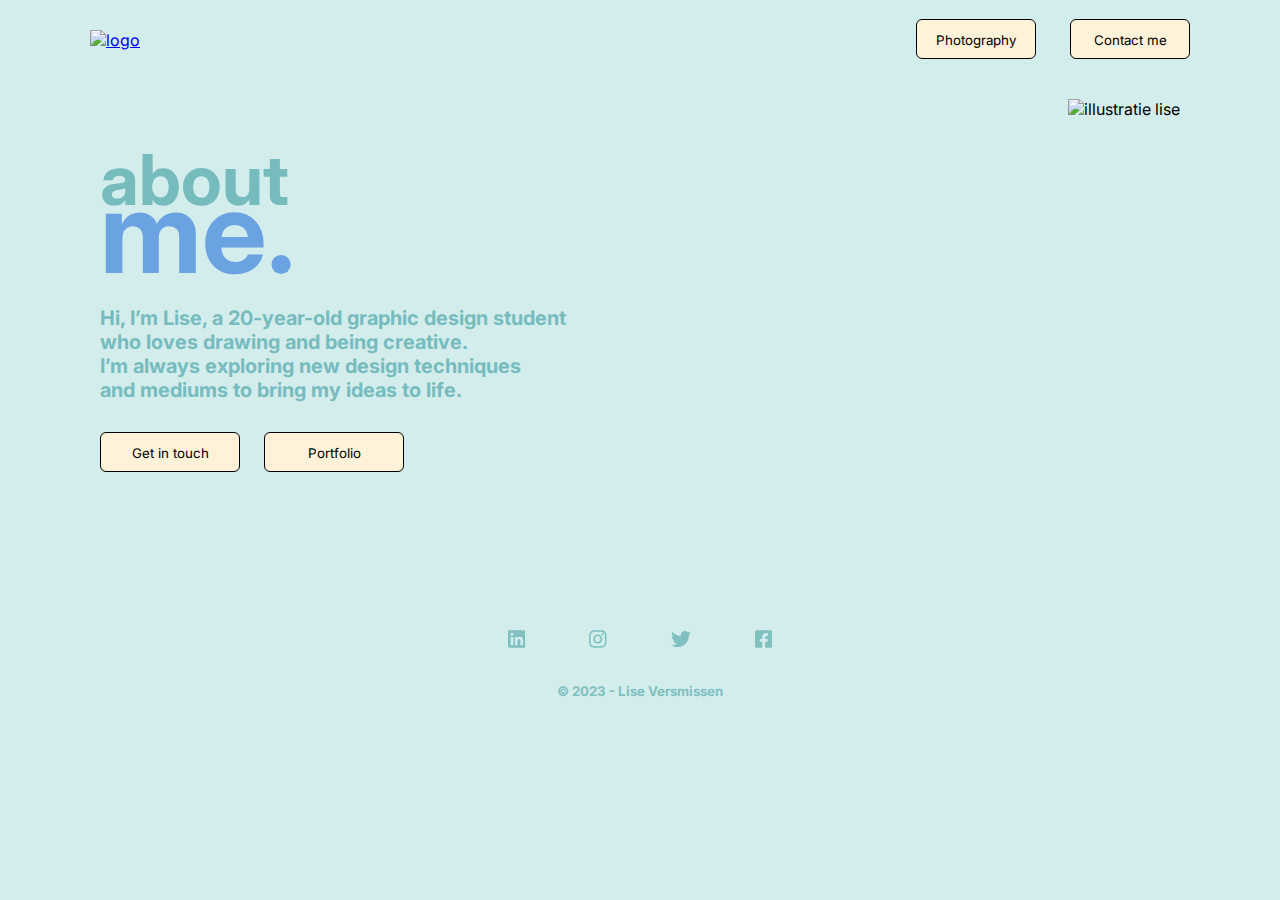
==== commit e233fc08: ":)" ====
--- a/aboutme.html
+++ b/aboutme.html
@@ -39,7 +39,8 @@
         <div class="navbar">
             <a href="index.html"><img src="assets/logoliseblue@2x.png" class="logomain" alt="logo"> </a>
             <nav>
-                <a href="contact.html"><button id="navbarbutton">Contact me</button></a>
+                <a href="https://photos.app.goo.gl/4SmefVJ4VbUWcxTSA"><button class="navbarbutton">Photography</button></a>
+                <a href="contact.html"><button class="navbarbutton">Contact me</button></a>
             </nav>
         </div>
     </div>
@@ -75,7 +76,7 @@
                 <path d="M416 32H31.9C14.3 32 0 46.5 0 64.3v383.4C0 465.5 14.3 480 31.9 480H416c17.6 0 32-14.5 32-32.3V64.3c0-17.8-14.4-32.3-32-32.3zM135.4 416H69V202.2h66.5V416zm-33.2-243c-21.3 0-38.5-17.3-38.5-38.5S80.9 96 102.2 96c21.2 0 38.5 17.3 38.5 38.5 0 21.3-17.2 38.5-38.5 38.5zm282.1 243h-66.4V312c0-24.8-.5-56.7-34.5-56.7-34.6 0-39.9 27-39.9 54.9V416h-66.4V202.2h63.7v29.2h.9c8.9-16.8 30.6-34.5 62.9-34.5 67.2 0 79.7 44.3 79.7 101.9V416z"/>
             </svg>
         </a>
-        <a href="https://www.instagram.com/l.v_graphics/" target="_blank">
+        <a href="https://www.instagram.com/posipixels/" target="_blank">
             <svg xmlns="http://www.w3.org/2000/svg" viewBox="0 0 448 512">
                 <!--! Font Awesome Pro 6.2.1 by @fontawesome - https://fontawesome.com License - https://fontawesome.com/license (Commercial License) Copyright 2022 Fonticons, Inc. -->
                 <path d="M224.1 141c-63.6 0-114.9 51.3-114.9 114.9s51.3 114.9 114.9 114.9S339 319.5 339 255.9 287.7 141 224.1 141zm0 189.6c-41.1 0-74.7-33.5-74.7-74.7s33.5-74.7 74.7-74.7 74.7 33.5 74.7 74.7-33.6 74.7-74.7 74.7zm146.4-194.3c0 14.9-12 26.8-26.8 26.8-14.9 0-26.8-12-26.8-26.8s12-26.8 26.8-26.8 26.8 12 26.8 26.8zm76.1 27.2c-1.7-35.9-9.9-67.7-36.2-93.9-26.2-26.2-58-34.4-93.9-36.2-37-2.1-147.9-2.1-184.9 0-35.8 1.7-67.6 9.9-93.9 36.1s-34.4 58-36.2 93.9c-2.1 37-2.1 147.9 0 184.9 1.7 35.9 9.9 67.7 36.2 93.9s58 34.4 93.9 36.2c37 2.1 147.9 2.1 184.9 0 35.9-1.7 67.7-9.9 93.9-36.2 26.2-26.2 34.4-58 36.2-93.9 2.1-37 2.1-147.8 0-184.8zM398.8 388c-7.8 19.6-22.9 34.7-42.6 42.6-29.5 11.7-99.5 9-132.1 9s-102.7 2.6-132.1-9c-19.6-7.8-34.7-22.9-42.6-42.6-11.7-29.5-9-99.5-9-132.1s-2.6-102.7 9-132.1c7.8-19.6 22.9-34.7 42.6-42.6 29.5-11.7 99.5-9 132.1-9s102.7-2.6 132.1 9c19.6 7.8 34.7 22.9 42.6 42.6 11.7 29.5 9 99.5 9 132.1s2.7 102.7-9 132.1z"/>
@@ -87,7 +88,7 @@
                 <path d="M459.37 151.716c.325 4.548.325 9.097.325 13.645 0 138.72-105.583 298.558-298.558 298.558-59.452 0-114.68-17.219-161.137-47.106 8.447.974 16.568 1.299 25.34 1.299 49.055 0 94.213-16.568 130.274-44.832-46.132-.975-84.792-31.188-98.112-72.772 6.498.974 12.995 1.624 19.818 1.624 9.421 0 18.843-1.3 27.614-3.573-48.081-9.747-84.143-51.98-84.143-102.985v-1.299c13.969 7.797 30.214 12.67 47.431 13.319-28.264-18.843-46.781-51.005-46.781-87.391 0-19.492 5.197-37.36 14.294-52.954 51.655 63.675 129.3 105.258 216.365 109.807-1.624-7.797-2.599-15.918-2.599-24.04 0-57.828 46.782-104.934 104.934-104.934 30.213 0 57.502 12.67 76.67 33.137 23.715-4.548 46.456-13.32 66.599-25.34-7.798 24.366-24.366 44.833-46.132 57.827 21.117-2.273 41.584-8.122 60.426-16.243-14.292 20.791-32.161 39.308-52.628 54.253z"/>
             </svg>
         </a>
-        <a href="https://www.facebook.com/GraphicsLV/" target="_blank">
+        <a href="https://www.facebook.com/PosiPixels/" target="_blank">
             <svg xmlns="http://www.w3.org/2000/svg" viewBox="0 0 448 512">
                 <!--! Font Awesome Pro 6.2.1 by @fontawesome - https://fontawesome.com License - https://fontawesome.com/license (Commercial License) Copyright 2022 Fonticons, Inc. -->
                 <path d="M400 32H48A48 48 0 0 0 0 80v352a48 48 0 0 0 48 48h137.25V327.69h-63V256h63v-54.64c0-62.15 37-96.48 93.67-96.48 27.14 0 55.52 4.84 55.52 4.84v61h-31.27c-30.81 0-40.42 19.12-40.42 38.73V256h68.78l-11 71.69h-57.78V480H400a48 48 0 0 0 48-48V80a48 48 0 0 0-48-48z"/>
--- a/style.css
+++ b/style.css
@@ -131,7 +131,7 @@
     margin-left: 70px;
 }
 
-#navbarbutton {
+.navbarbutton {
     width: 120px;
     border: 1px solid black;
     height: 40px;
@@ -146,7 +146,7 @@
     cursor: pointer;
 }
 
-#navbarbutton:hover {
+.navbarbutton:hover {
     border: 1px solid black;
     height: 40px;
     padding: 12px 10px;
@@ -1215,7 +1215,7 @@
 h3.uitleg {
     text-align: center;
 }
-    #navbarbutton {
+    .navbarbutton {
         margin-right: 30px;
         padding: 10px;
     }
@@ -1424,7 +1424,7 @@
         align-items: center;
     }
 
-    #navbarbutton {
+    .navbarbutton {
         margin-right: 15px;
         padding: 10px;
     }
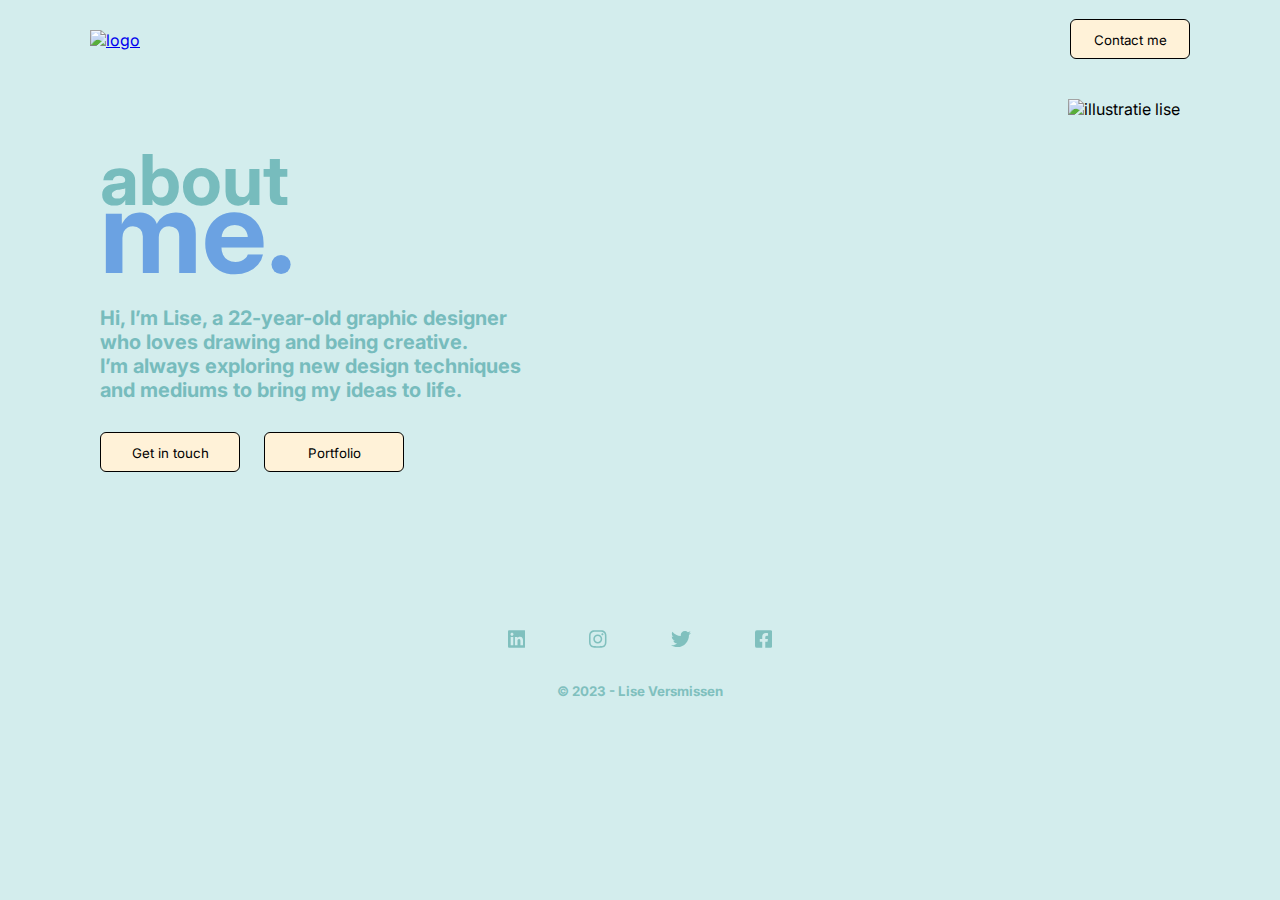
==== commit fb2c1000: "Update aboutme.html" ====
--- a/aboutme.html
+++ b/aboutme.html
@@ -39,7 +39,6 @@
         <div class="navbar">
             <a href="index.html"><img src="assets/logoliseblue@2x.png" class="logomain" alt="logo"> </a>
             <nav>
-                <a href="https://photos.app.goo.gl/4SmefVJ4VbUWcxTSA"><button class="navbarbutton">Photography</button></a>
                 <a href="contact.html"><button class="navbarbutton">Contact me</button></a>
             </nav>
         </div>
@@ -50,7 +49,7 @@
         <div class="col-1">
             <h2 class="about">about</h2>
             <h6 class="me">me.</h6>
-            <h3 class="uitleg">Hi, I’m Lise, a 20-year-old graphic design student <br>
+            <h3 class="uitleg">Hi, I’m Lise, a 22-year-old graphic designer <br>
                 who loves drawing and being creative. <br>
                 I’m always exploring new design techniques <br>
                 and mediums to bring my ideas to life.</h3>
